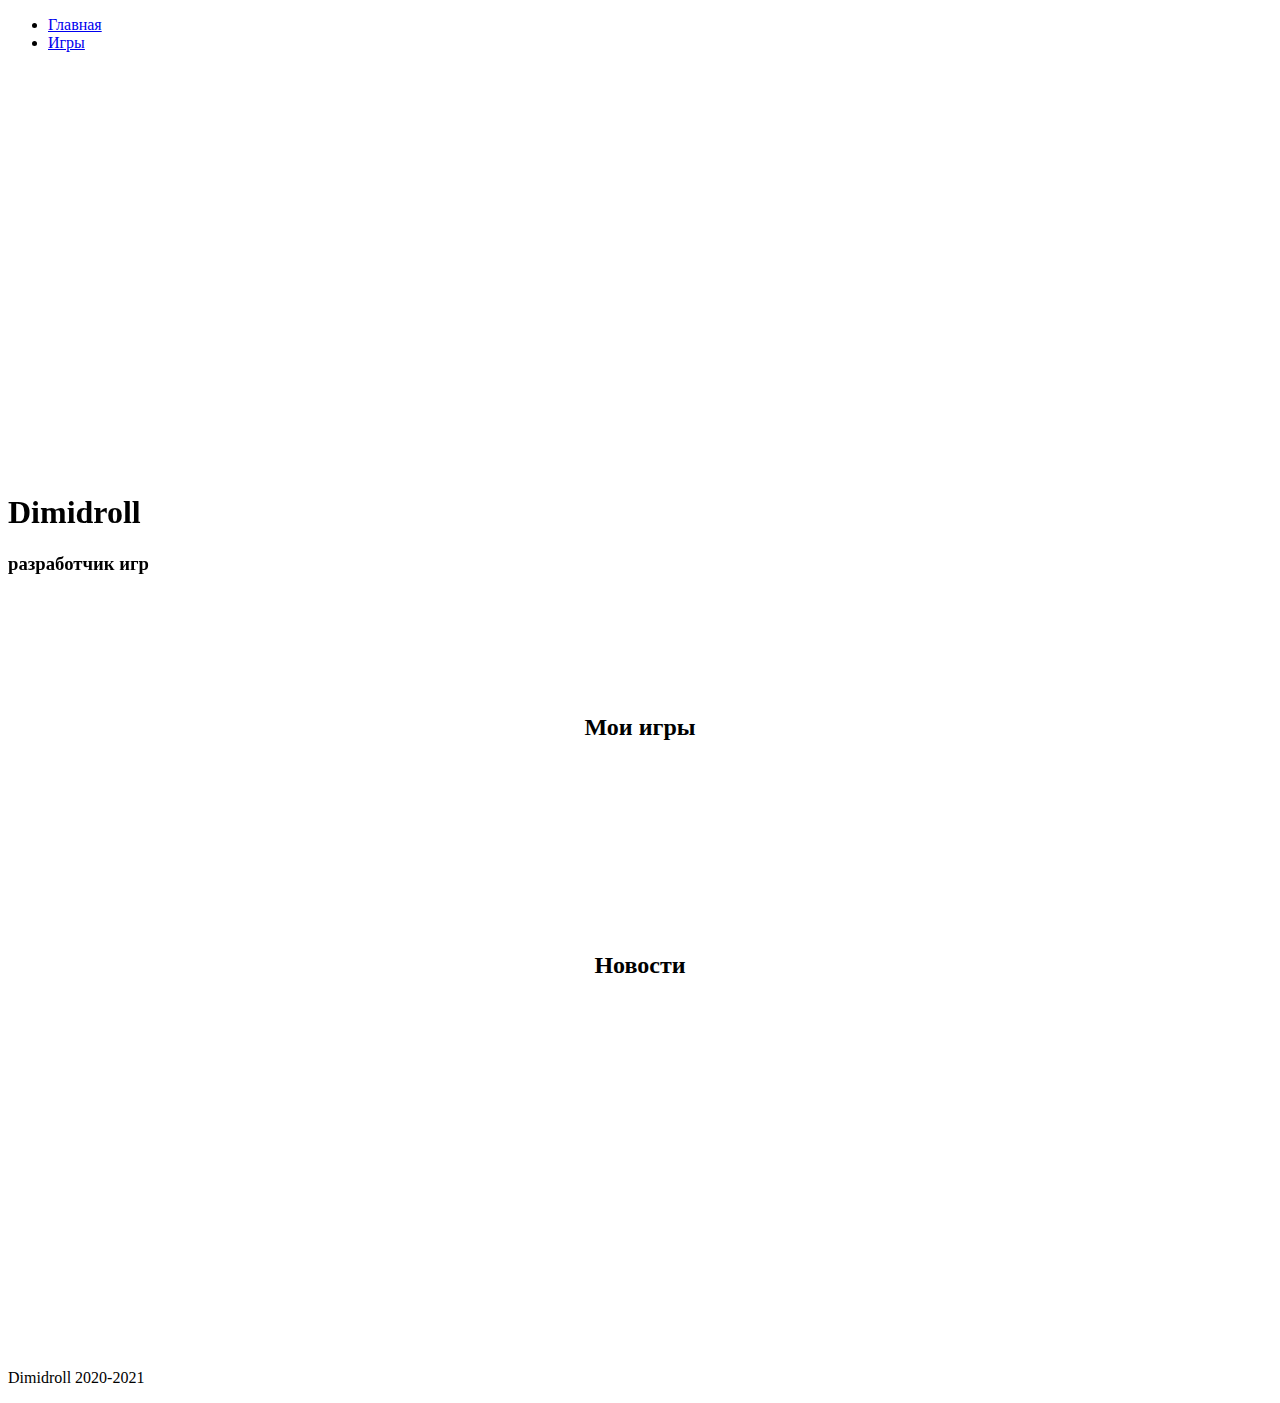
==== index.html @ 922337d5 "Add files via upload" ====
<!DOCTYPE html>
<html lang="ru">
<head>
    <meta charset="UTF-8">
    <meta http-equiv="X-UA-Compatible" content="IE=edge">
    <meta name="viewport" content="width=device-width, initial-scale=1.0">
    <title>Dimidroll || Game Developer</title>

    <meta name="description" content="
    Dimidroll - это инди разработчик, который делает игры в своё удовольствие. Посетите сайт, чтоб узнать некоторые новости и посмотреть его игры.
    ">
    <meta name="keywords" content="Dimidroll, инди, разработчик, игры, indie">
    
    <link rel="shortcut icon" href="./images/logo.png" type="image/x-icon">

    <!--FONTS-->
    <link rel="preconnect" href="https://fonts.gstatic.com">
    <link href="https://fonts.googleapis.com/css2?family=Montserrat:wght@100;200;300;400;500;600;700;800;900&display=swap" rel="stylesheet">

    <!--AOS-->
    <link href="https://unpkg.com/aos@2.3.1/dist/aos.css" rel="stylesheet">
    <script src="https://unpkg.com/aos@2.3.1/dist/aos.js"></script>

    <!--styles-->
    <link rel="stylesheet" href="./styles/style.css">
    <link rel="stylesheet" href="./styles/main.css">
</head>
<body>
    <header>

        <div class="logo"></div>
        <nav>
            <ul>
                <li><a href="#" data-aos="fade" data-aos-delay="200">Главная</a></li>
                <!--<li><a href="#" data-aos="fade" data-aos-delay="300">BedJS</a></li>-->
                <li><a href="#games" data-aos="fade" data-aos-delay="400">Игры</a></li>
            </ul>
        </nav>

    </header>

    <div class="intro">
        <div class="intro_image pixelart" >
            <div class="inner">
                <div class="container">
                    <div style="height: 45vh;"></div>
                    <h1
                    data-aos="fade-up" 
                    data-aos-delay="0"
                    >Dimidroll</h1>
                    <h3
                    data-aos="fade-up" 
                    data-aos-delay="50"
                    >разработчик игр</h3>
                    
                    <div style="height: 100px;"></div>
                    
                    <img src="./images/icons/arrow-down-sign-to-navigate.png" alt="" 
                    style="width: 48px; display: block; max-width: 100%; margin: 0 auto;"
                    data-aos="fade-up"
                    data-aos-delay="1000"
                    >
                </div>
            </div>
            
        </div>
    </div>
    <div class="line"></div>
    
    <div class="games" id='games'>
        <h2 style="text-align: center;">Мои игры</h2>
        <div style="height: 50px;"></div>
        <div class="inner_games">
            <div class="game" style="background-image: url('https://img.itch.zone/aW1hZ2UvOTI2NDcyLzUyNDU2MTkucG5n/original/GRJe%2FU.png');" data-aos="fade-up"  data-aos-delay="0" >
                
                <a href="https://dimidroll16.itch.io/save-the-base" class="download_game">Скачать</a>
            </div>
            <div class="game" style="background-image: url('https://img.itch.zone/aW1hZ2UvNzgzNDE1LzQ1MjQyMjYucG5n/original/tU9q7K.png'); background-position: 50%;" data-aos="fade-up"  data-aos-delay="100">
                
                <a href="https://dimidroll16.itch.io/young-knight" class="download_game">Скачать</a>
            </div>
            <div class="game" style="background-image: url('https://img.itch.zone/aW1hZ2UvNzU5ODg2LzQyNDg2NjgucG5n/original/O9qgLS.png'); background-position: 50%;" data-aos="fade-up"  data-aos-delay="200">
                
                <a href="https://dimidroll16.itch.io/plants" class="download_game">Играть в браузере</a>
            </div>
            <div class="game" style="background-image: url('https://img.itch.zone/aW1hZ2UvNjE0ODY0LzMyNzM0MDguanBn/original/plIHJ0.jpg'); background-position: 60% 100%;" data-aos="fade-up"  data-aos-delay="300">
                
                <a href="https://dimidroll16.itch.io/game-in-notebook" class="download_game">Скачать</a>
            </div>
            <div style="height: 50px;"></div>
            
        </div>
    </div>
    
    <div class="line"></div>
    
    <h2 style="text-align: center;">Новости</h2>
    <div class="news">
        <div class="big_news" data-aos="fade"  data-aos-delay="0">
            <div class="news_image" style="background-image: url('https://external-content.duckduckgo.com/iu/?u=https%3A%2F%2Ftheanimationpost.com%2Fwp-content%2Fuploads%2F2019%2F05%2Fdiscord.png&f=1&nofb=1');"></div>
            <div class="news_text">
                <h3>У нас есть дискорд!</h3>
                <p>Совсем недавно был создан Дискорд канал для всех людей следящих за разработкой моих игр. 
                    Там-же у вас есть возможность пообщатся ос мной напрямую или поделится своими впечатлениями с другими.
                    <br>
                    На дискорд канале я тестирую разных ботов, поэтому вы так-же можете в этом поучаствовать.
                    Иногда я буду стримить там процесс разработки игр, а вы сможете позадовать вопросы.
                </p>
                <a href="https://discord.gg/4xMUW2ww9d" class="news_button">присоединится</a>
            </div>
        </div>
        <div class="small_news" data-aos="fade"  data-aos-delay="50">
            <div class="news_image" style="background-image: url('https://sun9-20.userapi.com/impg/PJECdbRclThDMdNoKhDunQWl1LV1WOMlLZHEuQ/50G19vyd2nE.jpg?size=571x294&quality=96&sign=79100920a16ac232e1af405ebf04903e&type=album');"></div>
            <div class="news_text">
                <h3>Fishing Simulator потерпела изменения</h3>
                <p>Были изменены механики такие как: рыбалка, <br> покупка/продажа, <br> НПС
                </p>
            </div>
        </div>
        <div class="small_news" data-aos="fade"  data-aos-delay="100">
            <div class="news_image" style="background-image: url('https://sun9-47.userapi.com/impg/0dXYGJqIZxhIu5sVkfgAzmqbGE_egFA624NpTw/eLWgRoVsVZE.jpg?size=1080x1080&quality=96&sign=803fcb7a60052a10bf7e12dc5df17f7a&type=album');"></div>
            <div class="news_text">
                <h3>вконтакте</h3>
                <p>Наша группа вконтакте набрала 15 подписчиков, предлагаю и вам вступить</p>
                <a href="https://vk.com/dimidroll_games" class="news_button">вступить</a>
            </div>
        </div>
        
    </div>
    
    
    <div class="thin-line"></div>
    <footer>
        <p>Dimidroll 2020-2021</p>
    </footer>    
    
    
    <script>
        AOS.init({
            duration: 500,
            easing:'ease-out'
        });
    </script>
</body>
</html>
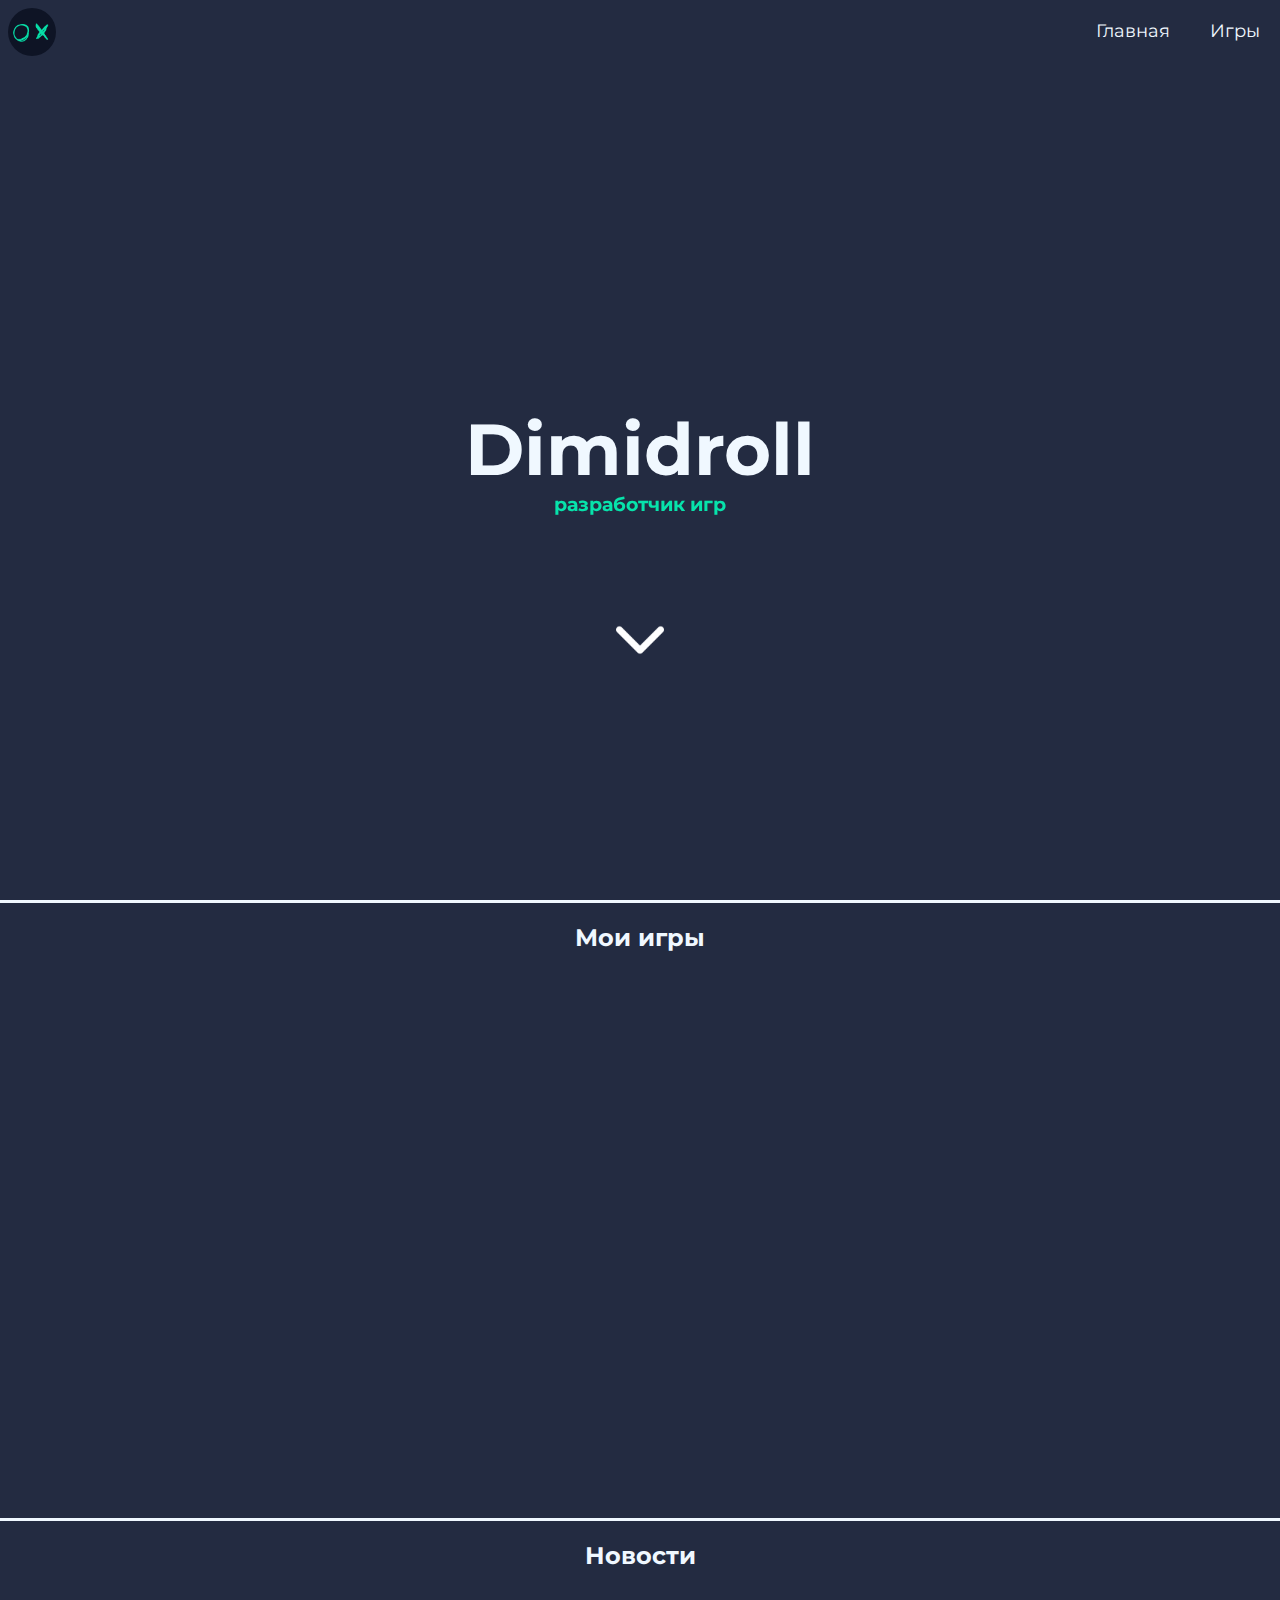
==== commit cf0a3b3e: "Обновления" ====
--- a/index.html
+++ b/index.html
@@ -97,7 +97,7 @@
     <h2 style="text-align: center;">Новости</h2>
     <div class="news">
         <div class="big_news" data-aos="fade"  data-aos-delay="0">
-            <div class="news_image" style="background-image: url('https://external-content.duckduckgo.com/iu/?u=https%3A%2F%2Ftheanimationpost.com%2Fwp-content%2Fuploads%2F2019%2F05%2Fdiscord.png&f=1&nofb=1');"></div>
+            <div class="news_image" style="background-image: url('https://external-content.duckduckgo.com/iu/?u=https%3A%2F%2Fcdn1.dotesports.com%2Fwp-content%2Fuploads%2F2019%2F02%2F03105952%2Fdiscord-logo.jpg&f=1&nofb=1');"></div>
             <div class="news_text">
                 <h3>У нас есть дискорд!</h3>
                 <p>Совсем недавно был создан Дискорд канал для всех людей следящих за разработкой моих игр. 
@@ -112,11 +112,27 @@
         <div class="small_news" data-aos="fade"  data-aos-delay="50">
             <div class="news_image" style="background-image: url('https://sun9-20.userapi.com/impg/PJECdbRclThDMdNoKhDunQWl1LV1WOMlLZHEuQ/50G19vyd2nE.jpg?size=571x294&quality=96&sign=79100920a16ac232e1af405ebf04903e&type=album');"></div>
             <div class="news_text">
-                <h3>Fishing Simulator потерпела изменения</h3>
-                <p>Были изменены механики такие как: рыбалка, <br> покупка/продажа, <br> НПС
+                <h3>Fishing Simulator замороженна</h3>
+                <p>Рыбалка была замороженна на неопределённый срок.
                 </p>
             </div>
         </div>
+        
+        <div class="big_news" data-aos="fade"  data-aos-delay="0">
+            <div class="news_image pixelart" style="background-image: url('https://github.com/Dimidroll06/BedJS/blob/1.0/lib/img/LogoBig.png?raw=true'); "></div>
+            <div class="news_text">
+                <h3>BedJS 1.0 релиз!</h3>
+                <p>
+                Заверщенна разработка релизной версии BedJS. <br>
+                Совсем скоро появятся плагины для создания игр на данной библиотеке. 
+                Так-же скоро появится серия уроков по разработке игр на BedJS.
+                Уроки по созданию плагинов выйдут не скоро. <br> 
+                Залетай на GitGub!
+                </p>
+                <a href="https://github.com/Dimidroll06/BedJS" class="news_button">GitHub</a>
+            </div>
+        </div>
+        
         <div class="small_news" data-aos="fade"  data-aos-delay="100">
             <div class="news_image" style="background-image: url('https://sun9-47.userapi.com/impg/0dXYGJqIZxhIu5sVkfgAzmqbGE_egFA624NpTw/eLWgRoVsVZE.jpg?size=1080x1080&quality=96&sign=803fcb7a60052a10bf7e12dc5df17f7a&type=album');"></div>
             <div class="news_text">
@@ -128,6 +144,7 @@
         
     </div>
     
+    <br class='clear' />
     
     <div class="thin-line"></div>
     <footer>
--- a/styles/style.css
+++ b/styles/style.css
@@ -0,0 +1,124 @@
+/*
+//dark
+#0E1425
+#232b41
+
+//light
+#384361
+
+//main
+#07E3AB
+*/
+
+html{
+    scroll-behavior: smooth;
+    overflow-x: hidden;
+}
+
+*{
+    text-decoration: none;
+    list-style: none;
+    font-family: 'Montserrat', sans-serif;
+}
+
+body{
+    margin:0;
+    background-color: #232b41;
+    color:aliceblue;
+    
+}
+
+a{
+    color: aliceblue; 
+    transition-property: color;
+    transition-duration: .2s;
+    transition-timing-function: ease-out;
+}
+a:hover{ color: #07E3AB; }
+
+
+/* ГОЛОВА СТРАНИЦЫ */
+header{
+    background-color: #384361;
+    width: 100%;
+    min-height: 64px;
+
+    position: absolute;
+    z-index: 1000;
+}
+
+/*=====меню======*/
+ul{ margin: 0; }
+
+nav ul{ position: absolute; right: 0;}
+nav li{ float: left; margin: 20px 20px; font-size: 18px;}
+
+/* лого */
+.logo{
+    width: 48px;
+    height: 48px;
+
+    background-image: url('../images/logo.png');
+    background-repeat: no-repeat;
+    background-size: cover;
+
+    position: absolute;
+    top:8px;
+    left: 8px;
+
+    border-radius: 100%;
+    border: 0px #07E3AB solid;
+
+    transition: border-width 0.1s ease-out;
+
+    cursor:pointer;
+}
+.logo:hover{
+    border: 2px #07E3AB solid;
+}
+
+
+/*======страница=====*/
+.inner{
+    width: 100%;
+    image-rendering: auto;   
+}
+
+.pixelart{
+    image-rendering: pixelated;     /* Chrome */
+}
+
+.line{
+    width: 100%;
+    height: 3px;
+    background-color: aliceblue;
+}
+.thin-line{
+    width: 100%;
+    height: 1px;
+    background-color: aliceblue;
+}
+
+.clear {
+    clear: both;
+    display: block;
+    height: 0;
+    line-height: 0;
+    overflow: hidden;
+    font-size: 0;
+    }
+    
+
+/*Футер*/
+footer{
+    background-color: #384361;
+    width: 100%;
+    padding: 8px 0;
+
+    z-index: 1000;
+}
+footer *{
+    text-align: left;
+    font-size: 13px;
+    margin: 0%;
+}--- a/styles/main.css
+++ b/styles/main.css
@@ -0,0 +1,238 @@
+header{
+    background-color: rgba(0, 0, 0, 0);
+}
+
+/*====интро=====*/
+.intro_image{
+    width: 100%;
+    height: 100vh;
+    
+    background-image: url('https://external-content.duckduckgo.com/iu/?u=http%3A%2F%2Fpixeljoint.com%2Ffiles%2Ficons%2Ffull%2Fdream__r1524364081.png&f=1&nofb=1');
+    background-repeat: no-repeat;
+    background-size: cover;
+    background-position: 50% 100%;
+
+}
+
+h1{
+    margin: 0;
+    text-align: center;
+    font-size: 72px;
+}
+h3{
+    margin: 0;
+    text-align: center;
+    color:#07E3AB;
+}
+
+
+/*======GAMES=====*/
+.games{
+    width: 100%;
+    min-height: 500px;
+}
+
+.game{
+    width: 250px;
+    min-height: 400px;
+    margin: 10px 25px;
+    display: inline-block;
+    padding: 10px 5px;
+    position: relative;
+
+    
+    background-color: #0E1425;
+    background-position: 10% 10% ;
+    background-size: cover;
+
+    border: aliceblue 1px solid;
+}
+
+.inner_games{
+    text-align: center
+}
+
+.download_game{
+    position: absolute;
+
+    left: 0;
+    right: 0;
+    width: 160px;
+
+    margin: 0 auto;
+
+    padding: 8px 0;
+    font-size: 18px;
+    min-height: 18px;
+    background-color: #232b41;
+
+    border: 1px lavender solid;
+    
+    bottom: 16px;
+    transform: translateY(0px);
+    box-shadow: 0px 0px 0px #0E142570;
+
+    transition-property: border, box-shadow, transform, color;
+    transition-duration: 0.3s;
+    transition-timing-function: ease-out;
+
+}
+.download_game:hover{
+    box-shadow: 0px 5px 5px #0e142570;
+    transform: translateY(-5px);
+    border: 1px #07E3AB solid;
+}
+
+
+
+/*======НОВОСТИ======*/
+.news{
+    text-align: center;
+}
+.big_news, .small_news{
+    display: block;
+    float: left;
+    margin: 10px 30px;
+    position: relative;
+    box-shadow:  10px 10px 10px #0E1425;
+    font-size: 0px;
+    border: aliceblue 1px solid;
+}
+.news_text{
+    font-size: 14px;
+    position: absolute;
+    right: 0px;
+    padding: 15px;
+    text-align: left;
+}
+
+.news_text h3{
+    font-size: 23px;
+}
+
+.news_image{
+    position: absolute;
+    left: 0px;
+    top:0px;
+    background-repeat: no-repeat;
+    background-size: cover;
+    background-position: 50%;
+    border: aliceblue 1px solid;
+}
+
+
+.news_button{
+    position: absolute;
+    text-align: center;
+
+    left: 0;
+    right: 0;
+    width: 160px;
+
+    margin: 0 auto;
+
+    padding: 8px 0;
+    font-size: 18px;
+    min-height: 18px;
+    background-color: #232b41;
+
+    border: 1px lavender solid;
+    
+    bottom: 16px;
+    transform: translateY(0px);
+    box-shadow: 0px 0px 0px #0E1425;
+
+    transition-property: border, box-shadow, transform, color;
+    transition-duration: 0.3s;
+    transition-timing-function: ease-out;
+
+}
+.news_button:hover{
+    box-shadow: 0px 5px 5px #0e1425;
+    transform: translateY(-5px);
+    border: 1px #07E3AB solid;
+}
+
+
+@media (min-width: 660px){
+
+    /*BIG NEWS*/
+
+    .big_news{
+        width: 700px;
+        height: 300px;
+    }
+    .big_news .news_image{
+        display: inline-block;
+        width: 298px;
+        height: 298px;
+    }
+    .big_news .news_text{
+        display: inline-block;
+        width: 370px;
+        height: 270px;
+        top:0px
+    }
+    
+    
+    /*SMALL NEWS*/
+    .small_news{
+        width: 500px;
+        height: 200px;
+    }
+    .small_news .news_image{
+        display: inline-block;
+        width: 198px;
+        height: 198px;
+    }
+    .small_news .news_text{
+        display: inline-block;
+        width: 270px;
+        height: 170px;
+        top:0px
+    }
+}
+
+@media (max-width: 660px){
+
+    /*BIG NEWS*/
+    
+    .big_news{
+        width: 300px;
+        height: 700px;
+    }
+    .big_news .news_image{
+        display: inline-block;
+        width: 298px;
+        height: 298px;
+    }
+    .big_news .news_text{
+        display: inline-block;
+        width: 270px;
+        height: 370px;
+        bottom: 0px;
+    }
+    
+    
+    /*SMALL NEWS*/
+    .small_news{
+        width: 300px;
+        height: 500px;
+    }
+
+    .small_news .news_image{
+        display: inline-block;
+        width: 298px;
+        height: 298px;
+    }
+
+    .small_news .news_text{
+        display: inline-block;
+        width: 270px;
+        height: 170px;
+        bottom: 0px;
+    }
+}
+
+
+
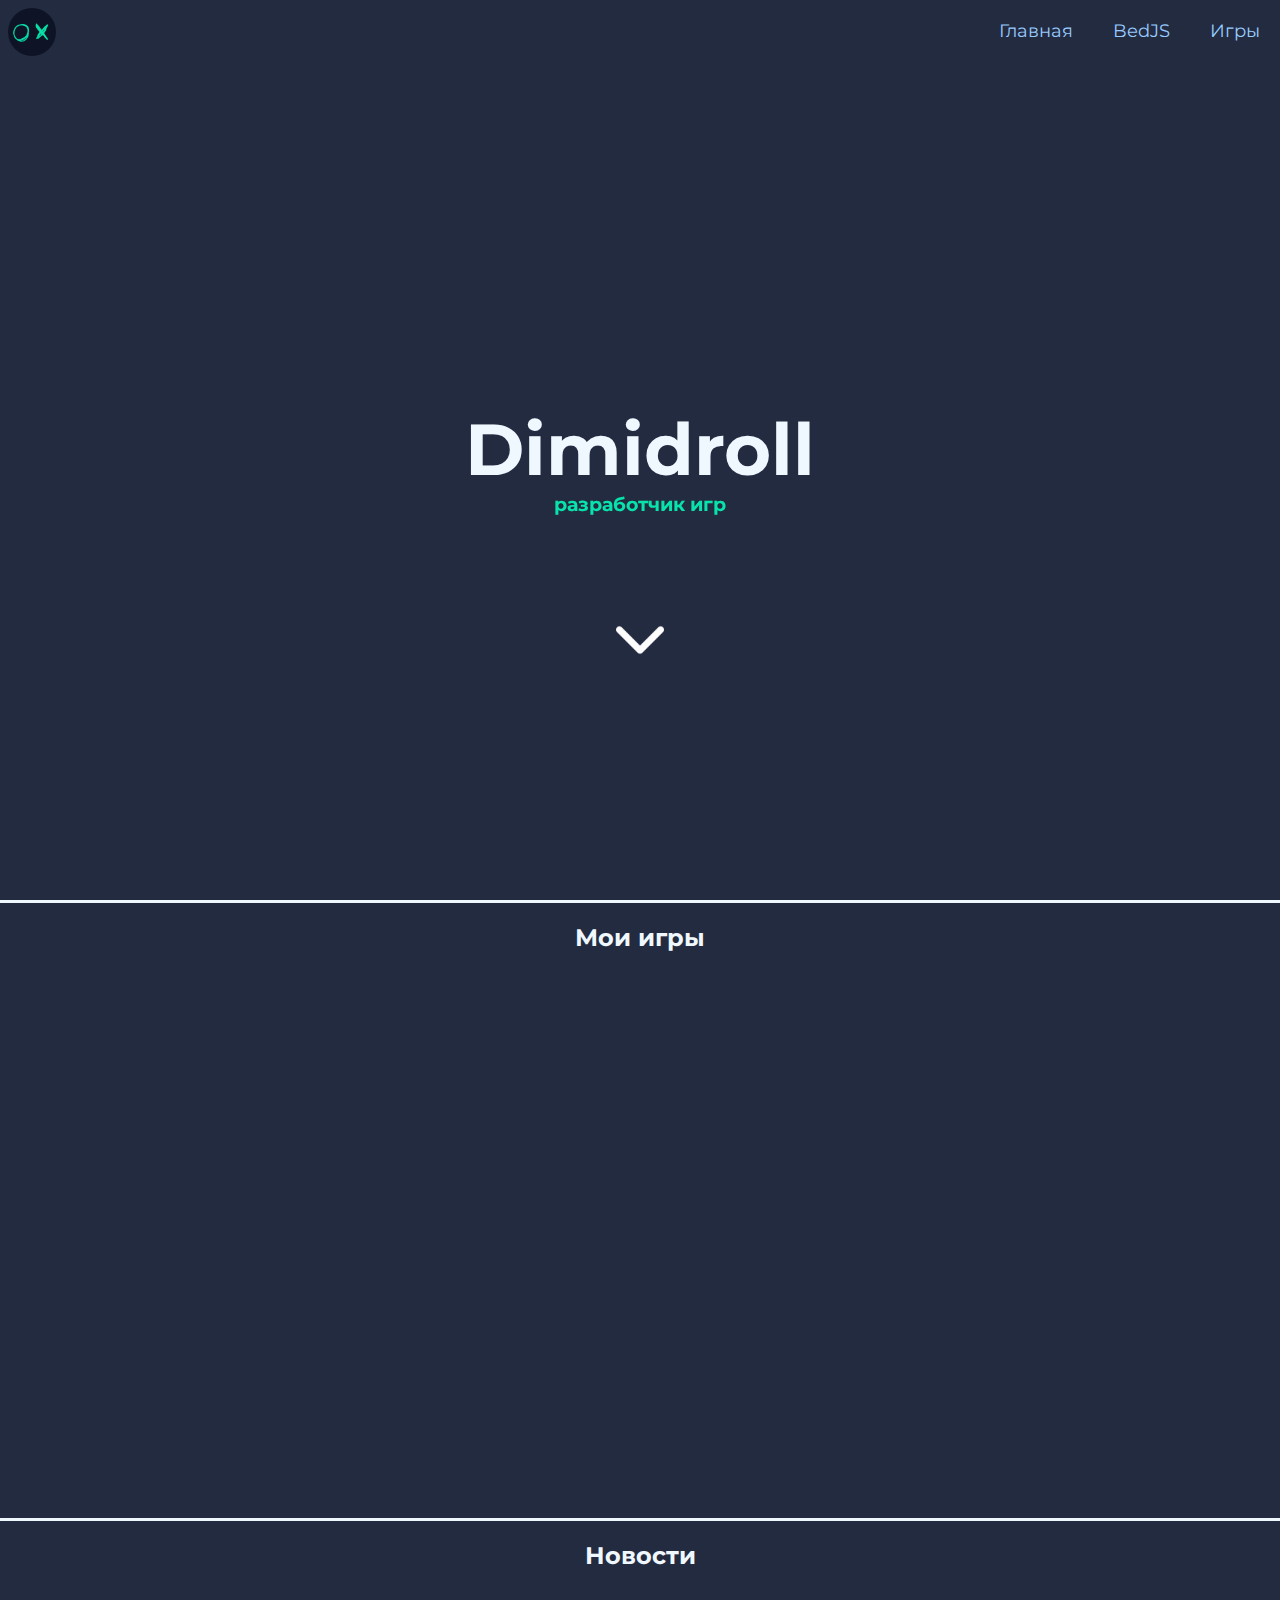
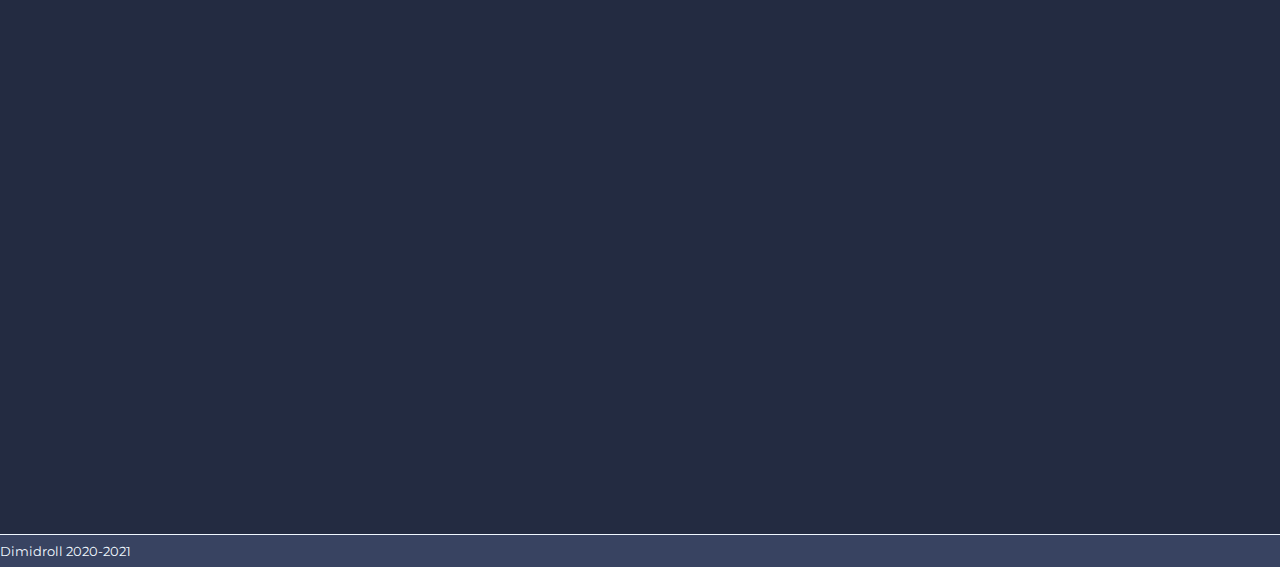
==== commit be62ac9d: "BedJS plugins page" ====
--- a/index.html
+++ b/index.html
@@ -32,7 +32,7 @@
         <nav>
             <ul>
                 <li><a href="#" data-aos="fade" data-aos-delay="200">Главная</a></li>
-                <!--<li><a href="#" data-aos="fade" data-aos-delay="300">BedJS</a></li>-->
+                <li><a href="./BedJS.html" data-aos="fade" data-aos-delay="300">BedJS</a></li>
                 <li><a href="#games" data-aos="fade" data-aos-delay="400">Игры</a></li>
             </ul>
         </nav>
@@ -117,22 +117,7 @@
                 </p>
             </div>
         </div>
-        
-        <div class="big_news" data-aos="fade"  data-aos-delay="0">
-            <div class="news_image pixelart" style="background-image: url('https://github.com/Dimidroll06/BedJS/blob/1.0/lib/img/LogoBig.png?raw=true'); "></div>
-            <div class="news_text">
-                <h3>BedJS 1.0 релиз!</h3>
-                <p>
-                Заверщенна разработка релизной версии BedJS. <br>
-                Совсем скоро появятся плагины для создания игр на данной библиотеке. 
-                Так-же скоро появится серия уроков по разработке игр на BedJS.
-                Уроки по созданию плагинов выйдут не скоро. <br> 
-                Залетай на GitGub!
-                </p>
-                <a href="https://github.com/Dimidroll06/BedJS" class="news_button">GitHub</a>
-            </div>
-        </div>
-        
+
         <div class="small_news" data-aos="fade"  data-aos-delay="100">
             <div class="news_image" style="background-image: url('https://sun9-47.userapi.com/impg/0dXYGJqIZxhIu5sVkfgAzmqbGE_egFA624NpTw/eLWgRoVsVZE.jpg?size=1080x1080&quality=96&sign=803fcb7a60052a10bf7e12dc5df17f7a&type=album');"></div>
             <div class="news_text">
--- a/styles/style.css
+++ b/styles/style.css
@@ -29,13 +29,20 @@
 }
 
 a{
-    color: aliceblue; 
+    color: rgb(152, 203, 255); 
     transition-property: color;
     transition-duration: .2s;
     transition-timing-function: ease-out;
 }
 a:hover{ color: #07E3AB; }
 
+
+.container{
+    position: relative;
+    max-width: 100%;
+    width: 600px;
+    margin: auto;
+}
 
 /* ГОЛОВА СТРАНИЦЫ */
 header{
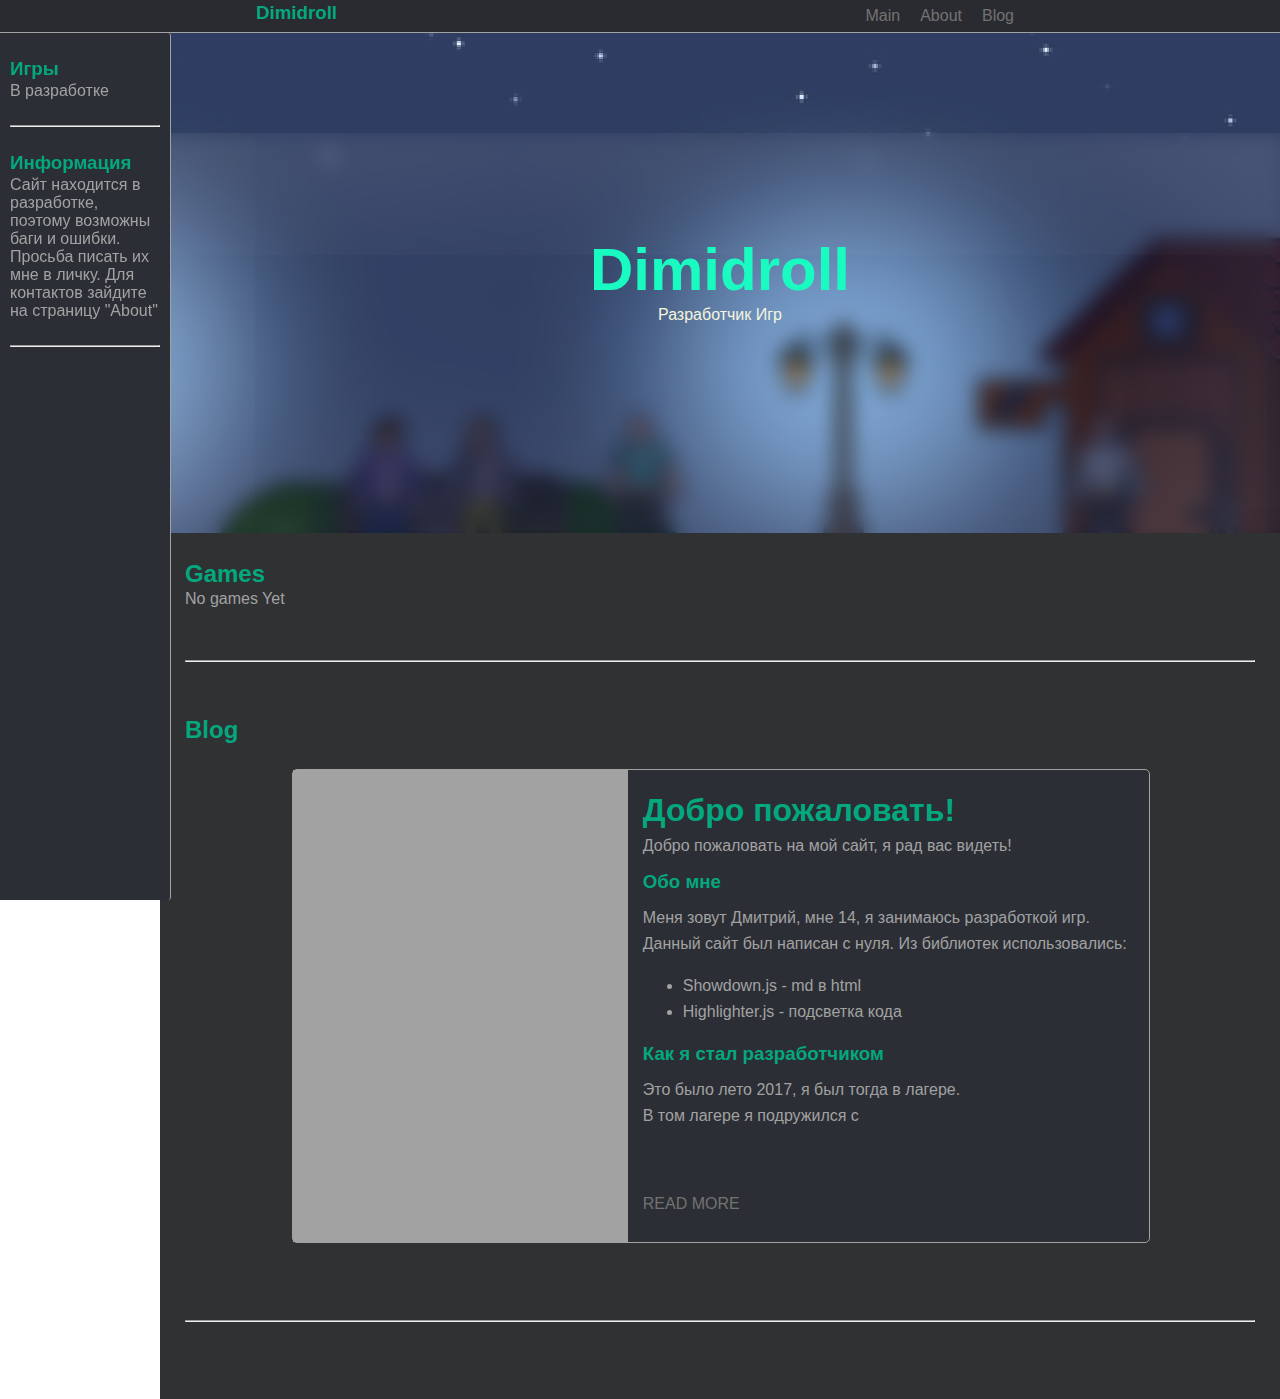
==== commit 62d0da62: "Remake of site" ====
--- a/index.html
+++ b/index.html
@@ -1,147 +1,147 @@
 <!DOCTYPE html>
 <html lang="ru">
 <head>
-    <meta charset="UTF-8">
-    <meta http-equiv="X-UA-Compatible" content="IE=edge">
-    <meta name="viewport" content="width=device-width, initial-scale=1.0">
-    <title>Dimidroll || Game Developer</title>
+   <meta charset="UTF-8">
+   <meta http-equiv="X-UA-Compatible" content="IE=edge">
+   <meta name="viewport" content="width=device-width, initial-scale=1.0">
+   <title>Document</title>
+   
+   <script src="/scripts/main.js"></script>
 
-    <meta name="description" content="
-    Dimidroll - это инди разработчик, который делает игры в своё удовольствие. Посетите сайт, чтоб узнать некоторые новости и посмотреть его игры.
-    ">
-    <meta name="keywords" content="Dimidroll, инди, разработчик, игры, indie">
-    
-    <link rel="shortcut icon" href="./images/logo.png" type="image/x-icon">
+   
+   <link rel="stylesheet" href="style.css">
+   <link rel="stylesheet" href="styles/indexPage.css">
+   <script src="./pages.js"></script>
+   
+   <link rel="stylesheet" href="/style.css">
+   <link rel="stylesheet" href="/styles/github-gist.css">
 
-    <!--FONTS-->
-    <link rel="preconnect" href="https://fonts.gstatic.com">
-    <link href="https://fonts.googleapis.com/css2?family=Montserrat:wght@100;200;300;400;500;600;700;800;900&display=swap" rel="stylesheet">
+   <script src="/scripts/highlight.pack.js"></script>
 
-    <!--AOS-->
-    <link href="https://unpkg.com/aos@2.3.1/dist/aos.css" rel="stylesheet">
-    <script src="https://unpkg.com/aos@2.3.1/dist/aos.js"></script>
+   <script src="/scripts/showdown.min.js"></script>
 
-    <!--styles-->
-    <link rel="stylesheet" href="./styles/style.css">
-    <link rel="stylesheet" href="./styles/main.css">
 </head>
-<body>
-    <header>
+<body onload="newHeader(document.querySelector('header'))">
+   <div id="start"></div>
 
-        <div class="logo"></div>
-        <nav>
-            <ul>
-                <li><a href="#" data-aos="fade" data-aos-delay="200">Главная</a></li>
-                <li><a href="./BedJS.html" data-aos="fade" data-aos-delay="300">BedJS</a></li>
-                <li><a href="#games" data-aos="fade" data-aos-delay="400">Игры</a></li>
-            </ul>
-        </nav>
+   <!-- HEADER -->
+   <header></header>
+   
 
-    </header>
+   <!-- NAV -->
+   <script>newNav();</script>
 
-    <div class="intro">
-        <div class="intro_image pixelart" >
-            <div class="inner">
-                <div class="container">
-                    <div style="height: 45vh;"></div>
-                    <h1
-                    data-aos="fade-up" 
-                    data-aos-delay="0"
-                    >Dimidroll</h1>
-                    <h3
-                    data-aos="fade-up" 
-                    data-aos-delay="50"
-                    >разработчик игр</h3>
-                    
-                    <div style="height: 100px;"></div>
-                    
-                    <img src="./images/icons/arrow-down-sign-to-navigate.png" alt="" 
-                    style="width: 48px; display: block; max-width: 100%; margin: 0 auto;"
-                    data-aos="fade-up"
-                    data-aos-delay="1000"
-                    >
-                </div>
-            </div>
+   <!-- MAIN PAGE -->
+   <div class="main_page">
+      <div class="intro">
+
+
+         <div class="container" style="text-align: center;">
+            <div style="height: 100px;"></div>
+            <h1 style="font-size: 60px; color: #1afbc2;">Dimidroll</h1>
+            <p style="color: beige;">Разработчик Игр</p>
+         </div>
+      </div>
+
+      <div class="container">
+         <!-- GAMES -->
+         <h2>Games</h2>
+         <div class="games"></div>
+         <script>
+            function createGame(name){
+               var game = document.createElement('section');
+               var p = document.createElement('p');
+               p.innerText = name;
+               game.appendChild(p);
+
+               return game
+            }
+            pages.games.forEach(gameName => {
+               document.querySelector('.games').appendChild(createGame(gameName));
+            });
+            if(document.querySelector('.games').innerHTML == '') document.querySelector('.games').innerText = 'No games Yet'
+         </script>
+
+         <div style="height: 32px;"></div>
+         <hr>
+         <div style="height: 32px;"></div>
+
+         <!-- BLOG -->
+
+         <h2>Blog</h2>
+         <div class="posts">
             
-        </div>
-    </div>
-    <div class="line"></div>
-    
-    <div class="games" id='games'>
-        <h2 style="text-align: center;">Мои игры</h2>
-        <div style="height: 50px;"></div>
-        <div class="inner_games">
-            <div class="game" style="background-image: url('https://img.itch.zone/aW1hZ2UvOTI2NDcyLzUyNDU2MTkucG5n/original/GRJe%2FU.png');" data-aos="fade-up"  data-aos-delay="0" >
-                
-                <a href="https://dimidroll16.itch.io/save-the-base" class="download_game">Скачать</a>
-            </div>
-            <div class="game" style="background-image: url('https://img.itch.zone/aW1hZ2UvNzgzNDE1LzQ1MjQyMjYucG5n/original/tU9q7K.png'); background-position: 50%;" data-aos="fade-up"  data-aos-delay="100">
-                
-                <a href="https://dimidroll16.itch.io/young-knight" class="download_game">Скачать</a>
-            </div>
-            <div class="game" style="background-image: url('https://img.itch.zone/aW1hZ2UvNzU5ODg2LzQyNDg2NjgucG5n/original/O9qgLS.png'); background-position: 50%;" data-aos="fade-up"  data-aos-delay="200">
-                
-                <a href="https://dimidroll16.itch.io/plants" class="download_game">Играть в браузере</a>
-            </div>
-            <div class="game" style="background-image: url('https://img.itch.zone/aW1hZ2UvNjE0ODY0LzMyNzM0MDguanBn/original/plIHJ0.jpg'); background-position: 60% 100%;" data-aos="fade-up"  data-aos-delay="300">
-                
-                <a href="https://dimidroll16.itch.io/game-in-notebook" class="download_game">Скачать</a>
-            </div>
-            <div style="height: 50px;"></div>
-            
-        </div>
-    </div>
-    
-    <div class="line"></div>
-    
-    <h2 style="text-align: center;">Новости</h2>
-    <div class="news">
-        <div class="big_news" data-aos="fade"  data-aos-delay="0">
-            <div class="news_image" style="background-image: url('https://external-content.duckduckgo.com/iu/?u=https%3A%2F%2Fcdn1.dotesports.com%2Fwp-content%2Fuploads%2F2019%2F02%2F03105952%2Fdiscord-logo.jpg&f=1&nofb=1');"></div>
-            <div class="news_text">
-                <h3>У нас есть дискорд!</h3>
-                <p>Совсем недавно был создан Дискорд канал для всех людей следящих за разработкой моих игр. 
-                    Там-же у вас есть возможность пообщатся ос мной напрямую или поделится своими впечатлениями с другими.
-                    <br>
-                    На дискорд канале я тестирую разных ботов, поэтому вы так-же можете в этом поучаствовать.
-                    Иногда я буду стримить там процесс разработки игр, а вы сможете позадовать вопросы.
-                </p>
-                <a href="https://discord.gg/4xMUW2ww9d" class="news_button">присоединится</a>
-            </div>
-        </div>
-        <div class="small_news" data-aos="fade"  data-aos-delay="50">
-            <div class="news_image" style="background-image: url('https://sun9-20.userapi.com/impg/PJECdbRclThDMdNoKhDunQWl1LV1WOMlLZHEuQ/50G19vyd2nE.jpg?size=571x294&quality=96&sign=79100920a16ac232e1af405ebf04903e&type=album');"></div>
-            <div class="news_text">
-                <h3>Fishing Simulator замороженна</h3>
-                <p>Рыбалка была замороженна на неопределённый срок.
-                </p>
-            </div>
-        </div>
+         </div>
 
-        <div class="small_news" data-aos="fade"  data-aos-delay="100">
-            <div class="news_image" style="background-image: url('https://sun9-47.userapi.com/impg/0dXYGJqIZxhIu5sVkfgAzmqbGE_egFA624NpTw/eLWgRoVsVZE.jpg?size=1080x1080&quality=96&sign=803fcb7a60052a10bf7e12dc5df17f7a&type=album');"></div>
-            <div class="news_text">
-                <h3>вконтакте</h3>
-                <p>Наша группа вконтакте набрала 15 подписчиков, предлагаю и вам вступить</p>
-                <a href="https://vk.com/dimidroll_games" class="news_button">вступить</a>
-            </div>
-        </div>
-        
-    </div>
-    
-    <br class='clear' />
-    
-    <div class="thin-line"></div>
-    <footer>
-        <p>Dimidroll 2020-2021</p>
-    </footer>    
-    
-    
-    <script>
-        AOS.init({
-            duration: 500,
-            easing:'ease-out'
-        });
-    </script>
+         <!-- post loader -->
+         <script>
+            pages.blogIndex.forEach(blogName => {
+               var name = blogName
+               fetch(`/blog/${name}/parameters.json`).then(resp=>{
+                  if(resp.ok){
+                     resp.json().then(params=>{
+                        fetch(`/blog/${name}/text.md`).then(resp2=>{
+                           if(resp2.ok){
+                              resp2.text().then(blogMdText=>{
+                                 var blog = document.createElement('section');
+                                 var image = document.createElement('div');
+                                 image.classList.add('image');
+                                 image.style.backgroundImage = `url('${params.image}')`
+                                 blog.appendChild(image);
+
+                                 var converter = new showdown.Converter({
+                                    parseImgDimensions: true,
+                                    simplifiedAutoLink: true,
+                                    excludeTrailingPunctuationFromURLs: true,
+                                    strikethrough: true,
+                                    tables: true,
+                                    tasklists: true,
+                                    simpleLineBreaks: true,
+                                 });
+                                 var fixedMdText = blogMdText.split('[---]');
+                                 fixedMdText = fixedMdText[0]
+                                 
+                                 var innerHtml = converter.makeHtml(fixedMdText)+`<br><br>\n<a href="blog/page.html?blog=${name}"> READ MORE </a>`;
+                                 var p = document.createElement('div');
+                                 p.classList.add('inner');
+                                 p.innerHTML = innerHtml;
+                                 blog.appendChild(p);
+
+                                 document.querySelector('.posts').appendChild(blog);
+                              })
+                           }else{
+                              console.log('Error 404');
+                              var p = document.createElement('p');
+                              p.innerText = '404'
+                              document.querySelector('.posts').appendChild(p);
+                           }
+                        })
+                     })
+                  }else{
+                     console.log('Error 404');
+                     var p = document.createElement('p');
+                     p.innerText = '404'
+                     document.querySelector('.posts').appendChild(p);
+                  }
+               })
+               
+               
+            });
+            hljs.highlightAll();
+            if(document.querySelector('.posts').innerHTML == '') document.querySelector('.posts').innerText = 'No posts Yet'
+         </script>
+
+         <div style="height: 32px;"></div>
+         <hr>
+         <div style="height: 32px;"></div>
+
+         
+      </div>
+      
+
+   </div>
+
+
+
 </body>
 </html>--- a/style.css
+++ b/style.css
@@ -0,0 +1,212 @@
+body{
+   margin: 0;
+   color: #a2a2a3;
+}
+*{
+   font-family: 'Segoe UI', Tahoma, Geneva, Verdana, sans-serif;
+}
+
+*::-webkit-scrollbar{ width: 10px; }
+*::-webkit-scrollbar-track {
+   padding: 2px 0;
+   background-color: #404040;
+}
+*::-webkit-scrollbar-thumb {
+   border-radius: 10px;
+   box-shadow: inset 0 0 6px rgba(0,0,0,.3);
+   background-color: #737272;
+}
+
+.posts{
+   line-height: 26px;
+}
+.posts p{
+   margin: 10px 0;
+}
+
+hr{
+   margin: 20px 0;
+}
+
+h1,h2,h3,h4,h5,h6,p,a{
+   color: #a2a2a3;
+   margin: 2px 0;
+}
+
+h1, h2, h3{
+   color: #03a87e;
+   margin: 2px 0;
+}
+
+header{
+   display: flex;
+   justify-content: space-between;
+   position: fixed;
+   
+   padding: 0 20%;
+   
+   z-index: 1000;
+   top: 0;
+   left: 0;
+   right: 0;
+   height: 32px;
+
+   background-color: #2a2b30;
+   border-bottom: #a2a2a3 1px solid;
+}
+
+header>nav{
+   display: flex;
+   justify-content: flex-end;
+   align-items: center;
+   width: 50%;
+}
+header>nav>*{
+   margin: 0 10px;
+}
+@media screen and (max-width: 600px) { 
+   /* MAIN PAGE */
+   .main_page{
+      position: relative;
+      z-index: 0;
+      margin: 0;
+      margin-top: 33px;
+      width: 100%;
+      min-height: 100vh;
+      background-color: #333538;
+   }
+   /* NAV */
+   body>nav{ 
+      position: fixed;
+      z-index: 1000;
+      visibility: hidden;
+    }
+
+}
+@media screen and (min-width: 600px) {
+   /* MAIN PAGE */
+   .main_page{
+      position: relative;
+      z-index: 0;
+      margin-top: 33px;
+      margin-left: 160px;
+      width: calc(100% - 160px);
+      min-height: 100vh;
+      background-color: #303133;
+   }
+   /* NAV */
+   body>nav{
+      position: fixed;
+      z-index: 1000;
+      top:33px;
+      left: 0;
+      width: 160px;
+      height: calc(100vh - 33px);
+      padding: 0px 10px;
+      overflow-y: hidden;
+   
+      background-color: #2b2e34;
+      border-right: #a2a2a3 1px solid;
+      border-top-right-radius: 3px;
+      border-bottom-right-radius: 3px;
+   }
+   nav.hover_scroll{
+      overflow-y: hidden;
+      width: 140px;
+      padding-right: 20px;
+   }
+   nav.hover_scroll:hover{
+      overflow-y: scroll;
+      width: 150px;
+      padding-right: 10px;
+   }
+
+   nav.scroll{
+      overflow-y: scroll;
+      width: 150px;
+      padding-right: 10px;
+   }
+
+   nav ul{
+      padding: 0;
+      list-style: none;
+   }
+   nav li{
+      display: inline-block;
+      margin: 5px 5px;
+   }
+   
+   
+   nav section{
+      margin: 25px 0;
+   }
+}
+
+a{
+   text-decoration: none;
+   position: relative;
+   color: #737272;
+   transition: color .3s;
+}
+a:hover{
+   color: #a2a2a3;
+}
+a::after{
+   content: "";
+   position: absolute;
+
+   left: 0;
+   right: 0;
+   bottom: -3px;
+   height: 1px;
+   background-color: #737272;
+   opacity: 0;
+
+   transition: bottom .3s, opacity .3s;
+}
+
+a:hover::after{
+   bottom: 0;
+   opacity: 1;
+}
+
+/* TABLES */
+table {
+	width: 100%;
+	border: none;
+	margin-bottom: 20px;
+   border: 1px solid #ddd;
+}
+table thead th {
+	font-weight: bold;
+	text-align: left;
+	border: none;
+	padding: 10px 15px;
+	background: #404040;
+	font-size: 14px;
+	border-left: 1px solid #ddd;
+	border-right: 1px solid #ddd;
+}
+table tbody td {
+	text-align: left;
+   background: #333538;
+	border-left: 1px solid #ddd;
+	border-right: 1px solid #ddd;
+	padding: 10px 15px;
+	font-size: 14px;
+	vertical-align: top;
+}
+table thead tr th:first-child, table tbody tr td:first-child {
+	border-left: none;
+}
+table thead tr th:last-child, table tbody tr td:last-child {
+	border-right: none;
+}
+table tbody tr:nth-child(even){
+	background: #f3f3f3;
+}
+
+.main_page>.container{
+   width: calc(100% - 50px);
+   padding: 25px 25px;
+}--- a/styles/indexPage.css
+++ b/styles/indexPage.css
@@ -0,0 +1,101 @@
+.intro{
+   position: relative;
+   width: 100%;
+   height: 500px;
+   background-image: url('/images/intro.jpg');
+   background-size: cover;
+   background-position: 50% 100%;
+   image-rendering: pixelated;
+   background-attachment: fixed;
+}
+
+
+.intro .container{
+   position: relative;
+   top: 100px;
+   width: 100%;
+   height: 400px;
+   background: inherit;
+   z-index: 1;
+   overflow: hidden;
+}
+.intro .container::before{
+   content: '';
+   position: absolute;
+   top: 0;
+   left: -10px;
+   right: -10px;
+
+   bottom: -10px;
+   box-shadow: inset 0 0 2000px rgba(255, 255, 255, 0.26);
+   z-index: -1;
+   filter: blur(10px);
+   background: inherit;
+}
+
+@media screen and (min-width: 800px) {
+   .posts section{
+      display: flex;
+      flex-direction: row;
+   
+      position: relative;
+      
+      width: 80%;
+      margin: 25px 10%;
+      
+      min-height: 350px;
+      background-color: #2b2e34;
+   
+      border: #a2a2a3 1px solid;
+      border-radius: 5px;
+   
+   }
+   
+   .posts section .image{
+      width: 100px;
+      display: block;
+      flex-grow: 3;
+      background-size: cover;
+      background-color: #a2a2a3;
+   }
+   
+   .posts section .inner{
+      width: 100px;
+      display: block;
+      flex-grow: 5;
+      padding: 25px 15px;
+   }
+}
+
+@media screen and (max-width: 800px) {
+   .posts section{
+      display: flex;
+      flex-direction: column;
+   
+      position: relative;
+      
+      width: 80%;
+      margin: 25px 10%;
+      
+      min-height: 350px;
+      background-color: #2b2e34;
+   
+      border: #a2a2a3 1px solid;
+      border-radius: 5px;
+   
+   }
+   
+   .posts section .image{
+      flex-grow: 1;
+      display: block;
+      height: 160px;
+      background-size: cover;
+      background-color: #a2a2a3;
+   }
+   
+   .posts section .inner{
+      flex-grow: 2;
+      display: block;
+      padding: 25px 15px;
+   }
+}--- a/style.css
+++ b/style.css
@@ -0,0 +1,212 @@
+body{
+   margin: 0;
+   color: #a2a2a3;
+}
+*{
+   font-family: 'Segoe UI', Tahoma, Geneva, Verdana, sans-serif;
+}
+
+*::-webkit-scrollbar{ width: 10px; }
+*::-webkit-scrollbar-track {
+   padding: 2px 0;
+   background-color: #404040;
+}
+*::-webkit-scrollbar-thumb {
+   border-radius: 10px;
+   box-shadow: inset 0 0 6px rgba(0,0,0,.3);
+   background-color: #737272;
+}
+
+.posts{
+   line-height: 26px;
+}
+.posts p{
+   margin: 10px 0;
+}
+
+hr{
+   margin: 20px 0;
+}
+
+h1,h2,h3,h4,h5,h6,p,a{
+   color: #a2a2a3;
+   margin: 2px 0;
+}
+
+h1, h2, h3{
+   color: #03a87e;
+   margin: 2px 0;
+}
+
+header{
+   display: flex;
+   justify-content: space-between;
+   position: fixed;
+   
+   padding: 0 20%;
+   
+   z-index: 1000;
+   top: 0;
+   left: 0;
+   right: 0;
+   height: 32px;
+
+   background-color: #2a2b30;
+   border-bottom: #a2a2a3 1px solid;
+}
+
+header>nav{
+   display: flex;
+   justify-content: flex-end;
+   align-items: center;
+   width: 50%;
+}
+header>nav>*{
+   margin: 0 10px;
+}
+@media screen and (max-width: 600px) { 
+   /* MAIN PAGE */
+   .main_page{
+      position: relative;
+      z-index: 0;
+      margin: 0;
+      margin-top: 33px;
+      width: 100%;
+      min-height: 100vh;
+      background-color: #333538;
+   }
+   /* NAV */
+   body>nav{ 
+      position: fixed;
+      z-index: 1000;
+      visibility: hidden;
+    }
+
+}
+@media screen and (min-width: 600px) {
+   /* MAIN PAGE */
+   .main_page{
+      position: relative;
+      z-index: 0;
+      margin-top: 33px;
+      margin-left: 160px;
+      width: calc(100% - 160px);
+      min-height: 100vh;
+      background-color: #303133;
+   }
+   /* NAV */
+   body>nav{
+      position: fixed;
+      z-index: 1000;
+      top:33px;
+      left: 0;
+      width: 160px;
+      height: calc(100vh - 33px);
+      padding: 0px 10px;
+      overflow-y: hidden;
+   
+      background-color: #2b2e34;
+      border-right: #a2a2a3 1px solid;
+      border-top-right-radius: 3px;
+      border-bottom-right-radius: 3px;
+   }
+   nav.hover_scroll{
+      overflow-y: hidden;
+      width: 140px;
+      padding-right: 20px;
+   }
+   nav.hover_scroll:hover{
+      overflow-y: scroll;
+      width: 150px;
+      padding-right: 10px;
+   }
+
+   nav.scroll{
+      overflow-y: scroll;
+      width: 150px;
+      padding-right: 10px;
+   }
+
+   nav ul{
+      padding: 0;
+      list-style: none;
+   }
+   nav li{
+      display: inline-block;
+      margin: 5px 5px;
+   }
+   
+   
+   nav section{
+      margin: 25px 0;
+   }
+}
+
+a{
+   text-decoration: none;
+   position: relative;
+   color: #737272;
+   transition: color .3s;
+}
+a:hover{
+   color: #a2a2a3;
+}
+a::after{
+   content: "";
+   position: absolute;
+
+   left: 0;
+   right: 0;
+   bottom: -3px;
+   height: 1px;
+   background-color: #737272;
+   opacity: 0;
+
+   transition: bottom .3s, opacity .3s;
+}
+
+a:hover::after{
+   bottom: 0;
+   opacity: 1;
+}
+
+/* TABLES */
+table {
+	width: 100%;
+	border: none;
+	margin-bottom: 20px;
+   border: 1px solid #ddd;
+}
+table thead th {
+	font-weight: bold;
+	text-align: left;
+	border: none;
+	padding: 10px 15px;
+	background: #404040;
+	font-size: 14px;
+	border-left: 1px solid #ddd;
+	border-right: 1px solid #ddd;
+}
+table tbody td {
+	text-align: left;
+   background: #333538;
+	border-left: 1px solid #ddd;
+	border-right: 1px solid #ddd;
+	padding: 10px 15px;
+	font-size: 14px;
+	vertical-align: top;
+}
+table thead tr th:first-child, table tbody tr td:first-child {
+	border-left: none;
+}
+table thead tr th:last-child, table tbody tr td:last-child {
+	border-right: none;
+}
+table tbody tr:nth-child(even){
+	background: #f3f3f3;
+}
+
+.main_page>.container{
+   width: calc(100% - 50px);
+   padding: 25px 25px;
+}--- a/styles/github-gist.css
+++ b/styles/github-gist.css
@@ -0,0 +1,80 @@
+/**
+ * GitHub Gist Theme
+ * Author : Anthony Attard - https://github.com/AnthonyAttard
+ * Author : Louis Barranqueiro - https://github.com/LouisBarranqueiro
+ */
+
+ .hljs {
+   display: block;
+   background: rgb(37, 37, 37);
+   padding: 0.5em;
+   color: #a0a0a0;
+   overflow-x: auto;
+ }
+ 
+ .hljs-comment,
+ .hljs-meta {
+   color: #969896;
+ }
+ 
+ .hljs-variable,
+ .hljs-template-variable,
+ .hljs-strong,
+ .hljs-emphasis,
+ .hljs-quote {
+   color: #df5000;
+ }
+ 
+ .hljs-keyword,
+ .hljs-selector-tag,
+ .hljs-type {
+   color: #d73a49;
+ }
+ 
+ .hljs-literal,
+ .hljs-symbol,
+ .hljs-bullet,
+ .hljs-attribute {
+   color: #0086b3;
+ }
+ 
+ .hljs-section,
+ .hljs-name {
+   color: #63a35c;
+ }
+ 
+ .hljs-tag {
+   color: #7e7e7e;
+ }
+ 
+ .hljs-title,
+ .hljs-attr,
+ .hljs-selector-id,
+ .hljs-selector-class,
+ .hljs-selector-attr,
+ .hljs-selector-pseudo {
+   color: #6f42c1;
+ }
+ 
+ .hljs-addition {
+   color: #55a532;
+   background-color: #eaffea;
+ }
+ 
+ .hljs-deletion {
+   color: #bd2c00;
+   background-color: #ffecec;
+ }
+ 
+ .hljs-link {
+   text-decoration: underline;
+ }
+ 
+ .hljs-number {
+   color: #005cc5;
+ }
+ 
+ .hljs-string {
+   color: #014899;
+ }
+ 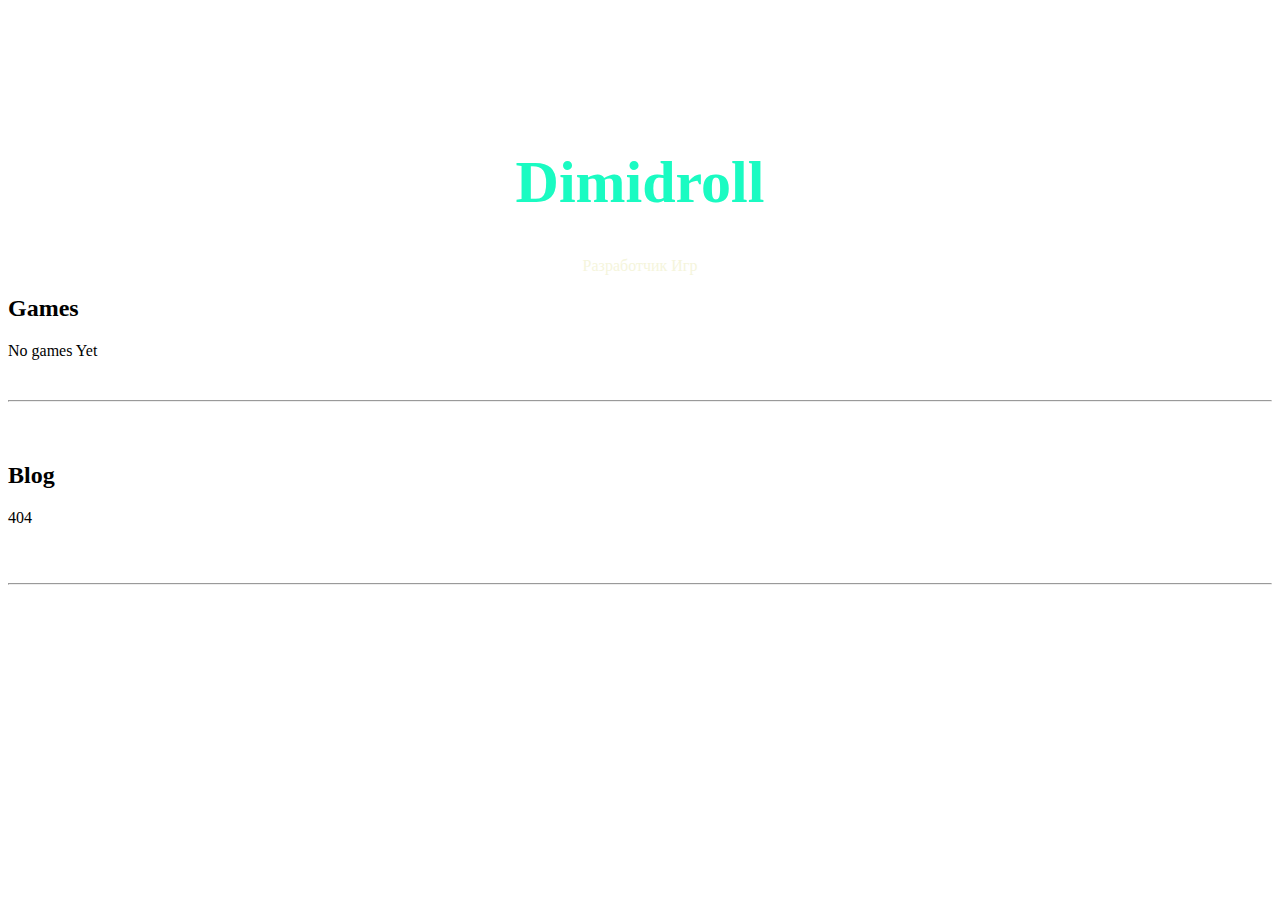
==== commit ad220302: "fixed" ====
--- a/index.html
+++ b/index.html
@@ -4,21 +4,21 @@
    <meta charset="UTF-8">
    <meta http-equiv="X-UA-Compatible" content="IE=edge">
    <meta name="viewport" content="width=device-width, initial-scale=1.0">
-   <title>Document</title>
+   <title>Main || Dmidroll</title>
    
-   <script src="/scripts/main.js"></script>
+   <script src="/dimidroll-site/scripts/main.js"></script>
 
    
-   <link rel="stylesheet" href="style.css">
-   <link rel="stylesheet" href="styles/indexPage.css">
+   <link rel="stylesheet" href="/dimidroll-site/style.css">
+   <link rel="stylesheet" href="/dimidroll-site/styles/indexPage.css">
    <script src="./pages.js"></script>
    
-   <link rel="stylesheet" href="/style.css">
-   <link rel="stylesheet" href="/styles/github-gist.css">
+   <link rel="stylesheet" href="/dimidroll-site/style.css">
+   <link rel="stylesheet" href="/dimidroll-site/styles/github-gist.css">
 
-   <script src="/scripts/highlight.pack.js"></script>
+   <script src="/dimidroll-site/scripts/highlight.pack.js"></script>
 
-   <script src="/scripts/showdown.min.js"></script>
+   <script src="/dimidroll-site/scripts/showdown.min.js"></script>
 
 </head>
 <body onload="newHeader(document.querySelector('header'))">
@@ -77,10 +77,10 @@
          <script>
             pages.blogIndex.forEach(blogName => {
                var name = blogName
-               fetch(`/blog/${name}/parameters.json`).then(resp=>{
+               fetch(`/dimidroll-site/blog/${name}/parameters.json`).then(resp=>{
                   if(resp.ok){
                      resp.json().then(params=>{
-                        fetch(`/blog/${name}/text.md`).then(resp2=>{
+                        fetch(`/dimidroll-site/blog/${name}/text.md`).then(resp2=>{
                            if(resp2.ok){
                               resp2.text().then(blogMdText=>{
                                  var blog = document.createElement('section');
@@ -101,7 +101,7 @@
                                  var fixedMdText = blogMdText.split('[---]');
                                  fixedMdText = fixedMdText[0]
                                  
-                                 var innerHtml = converter.makeHtml(fixedMdText)+`<br><br>\n<a href="blog/page.html?blog=${name}"> READ MORE </a>`;
+                                 var innerHtml = converter.makeHtml(fixedMdText)+`<br><br>\n<a href="/dimidroll-site/blog/page.html?blog=${name}"> READ MORE </a>`;
                                  var p = document.createElement('div');
                                  p.classList.add('inner');
                                  p.innerHTML = innerHtml;
